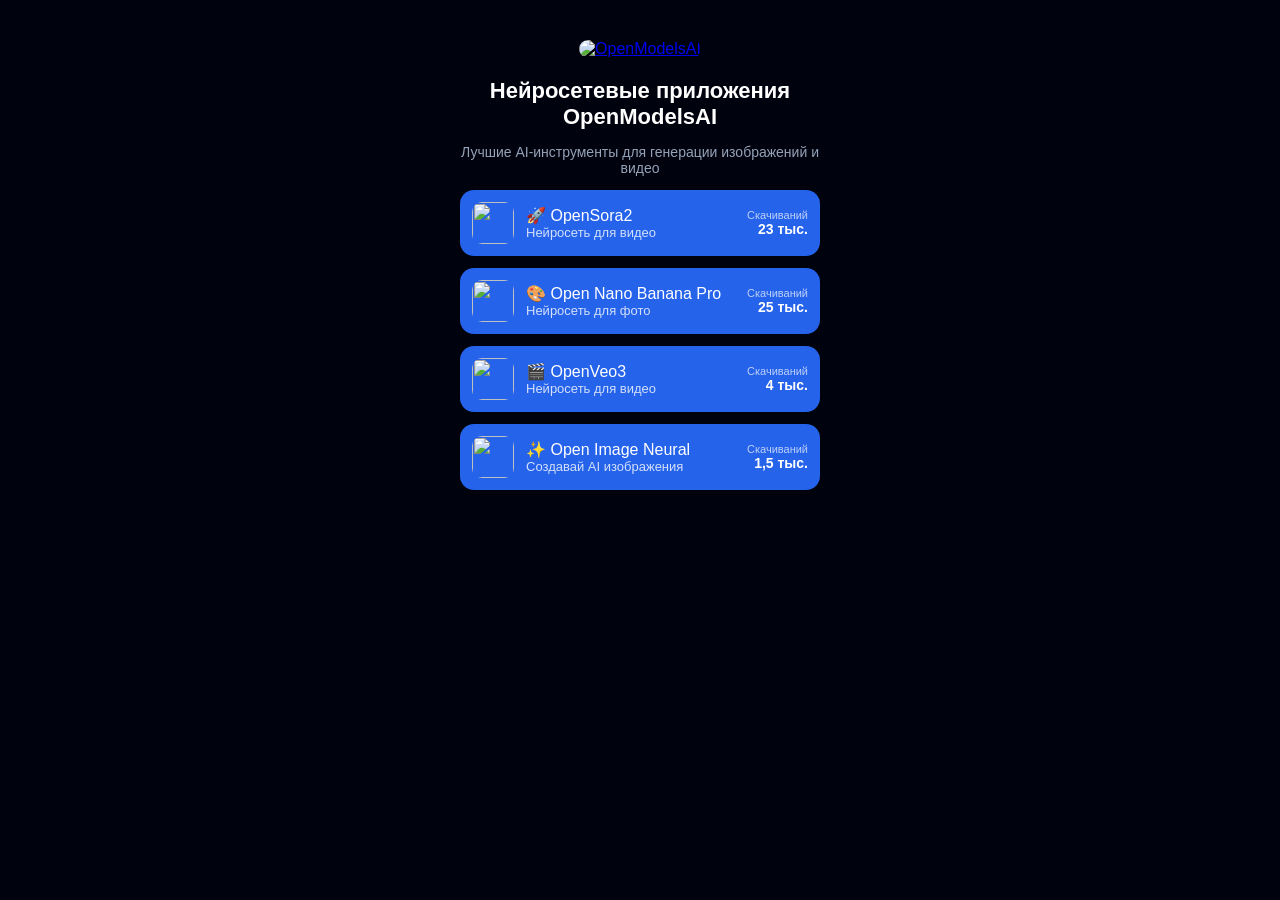
==== index_source.html @ 13fa75ef "upd" ====
<!DOCTYPE html>
<html lang="ru">
<head>
    <meta charset="UTF-8">
    <meta name="viewport" content="width=device-width, initial-scale=1.0">
    <title>OpenModelsAI Apps</title>
    <link rel="icon" href="favicon.png" type="image/png">
    <link type="text/css" rel="stylesheet" href="styles.css">
    <script type="module" src="firebase-init.js"></script>
</head>

<body>

<div class="container">

    <a href="https://openmodelsai.ru/" target="_blank">
        <img src="https://openmodelsai.ru/wp-content/uploads/2026/03/ChatGPT-Image-10-%D0%BC%D0%B0%D1%80.-2026-%D0%B3.-15_21_46.png"
             alt="OpenModelsAI"
             class="logo">
    </a>

    <h1>
        <a href="https://openmodelsai.ru/" target="_blank">
            Нейросетевые приложения OpenModelsAI
        </a>
    </h1>

    <p>Лучшие AI-инструменты для генерации изображений и видео</p>

    <!-- CARD 1 -->
    <a href="https://www.rustore.ru/catalog/app/com.fenech.sora2" class="button">
        <div class="left">
            <img src="https://static.rustore.ru/imgproxy/Rzo2_7dYet13puo0qwhrKXUlAG0J7hbAbef3X3QDTlc/preset:web_app_icon_160/plain/https://static.rustore.ru/2025/12/9/24/apk/2063675199/content/ICON/158e8c14-c5f2-4224-8975-184cdd34bc8f.png@webp"
                 class="app-icon">

            <div class="text">
                🚀 OpenSora2
                <span>Нейросеть для видео</span>
            </div>
        </div>

        <div class="downloads">
            <div class="label">Скачиваний</div>
            <div class="value">23 тыс.</div>
        </div>
    </a>

    <!-- CARD 2 -->
    <a href="https://www.rustore.ru/catalog/app/com.fenech.nanobanana" class="button">
        <div class="left">
            <img src="https://static.rustore.ru/imgproxy/U4UBA_z2OCTTtjcvSX7jk8U2yqlYEsYaWen__qdyPw8/preset:web_app_icon_160/plain/https://static.rustore.ru/2026/6/14/4a/apk/2063687660/content/ICON/30809f72-31ce-42a6-867a-138cb4922d83.png@webp"
                 class="app-icon">

            <div class="text">
                🎨 Open Nano Banana Pro
                <span>Нейросеть для фото</span>
            </div>
        </div>

        <div class="downloads">
            <div class="label">Скачиваний</div>
            <div class="value">25 тыс.</div>
        </div>
    </a>

    <!-- CARD 3 -->
    <a href="https://www.rustore.ru/catalog/app/com.fenech.veo3" class="button">
        <div class="left">
            <img src="https://static.rustore.ru/imgproxy/Apdmg9Mw7o8jFWFsS6GMtg9ypSd2S2Da3EDnAGvPrxg/preset:web_app_icon_160/plain/https://static.rustore.ru/2026/2/21/69/apk/2063696527/content/ICON/5c7079fc-0bc0-458e-bfdc-10ce4fd19f45.png@webp"
                 class="app-icon">

            <div class="text">
                🎬 OpenVeo3
                <span>Нейросеть для видео</span>
            </div>
        </div>

        <div class="downloads">
            <div class="label">Скачиваний</div>
            <div class="value">4 тыс.</div>
        </div>
    </a>

    <!-- CARD 4 -->
    <a href="https://www.rustore.ru/catalog/app/com.fenech.gpt.image" class="button">
        <div class="left">
            <img src="https://static.rustore.ru/imgproxy/Ghnt8RvFI_CC-7BqhAIU7aAntnzy2DWkUUpVSQkhwR8/preset:web_app_icon_160/plain/https://static.rustore.ru/2026/4/30/63/apk/2063709952/content/ICON/32dedd83-b534-422c-9b1c-cdec606ca03e.png@webp"
                 class="app-icon">

            <div class="text">
                ✨ Open Image Neural
                <span>Создавай AI изображения</span>
            </div>
        </div>

        <div class="downloads">
            <div class="label">Скачиваний</div>
            <div class="value">1,5 тыс.</div>
        </div>
    </a>

</div>

</body>
</html>
---- styles.css ----
* {
    box-sizing: border-box;
}

body {
    margin: 0;
    font-family: Arial, sans-serif;
    background: #00020e;
    color: white;
    text-align: center;
    overflow-x: hidden;
}

.container {
    max-width: 400px;
    margin: 0 auto;
    padding: 40px 20px;
}

.logo {
    width: 80px;
    height: 80px;
    border-radius: 20px;
    transition: transform 0.2s ease;
}

.logo:hover {
    transform: scale(1.25);
}

h1 {
    font-size: 22px;
    margin: 20px 0 10px;
}

h1 a {
    color: inherit;
    text-decoration: none;
}

p {
    color: #94a3b8;
    font-size: 14px;
}

.button {
    position: relative;
    overflow: hidden;

    display: flex;
    align-items: center;
    justify-content: space-between;

    padding: 12px;
    margin: 12px 0;

    background: #2563eb;
    color: white;
    text-decoration: none;
    border-radius: 14px;

    width: 100%;
    max-width: 100%;
}

.button:hover {
    transform: translateY(-2px) scale(1.13);
    box-shadow: 0 10px 25px rgba(0, 0, 0, 0.25);
}

.button::before {
    content: "";
    position: absolute;
    top: 0;
    left: -100%;
    width: 100%;
    height: 100%;

    background: rgba(255, 255, 255, 0.25);
    transform: skewX(0deg);
}

.button:active::before {
    animation: slideLight 0.4s ease;
}

@keyframes slideLight {
    from {
        left: -100%;
    }
    to {
        left: 100%;
    }
}

.left {
    display: flex;
    align-items: center;
    gap: 12px;

    flex: 1;
    min-width: 0;
    text-align: left;
}

.app-icon {
    width: 42px;
    height: 42px;
    border-radius: 10px;
    flex-shrink: 0;
}

.text {
    min-width: 0;
}

.text span {
    display: block;
    font-size: 13px;
    opacity: 0.8;
}

.downloads {
    text-align: right;
    flex-shrink: 0;
    min-width: 80px;
}

.downloads .label {
    font-size: 11px;
    opacity: 0.7;
}

.downloads .value {
    font-size: 14px;
    font-weight: 600;
}
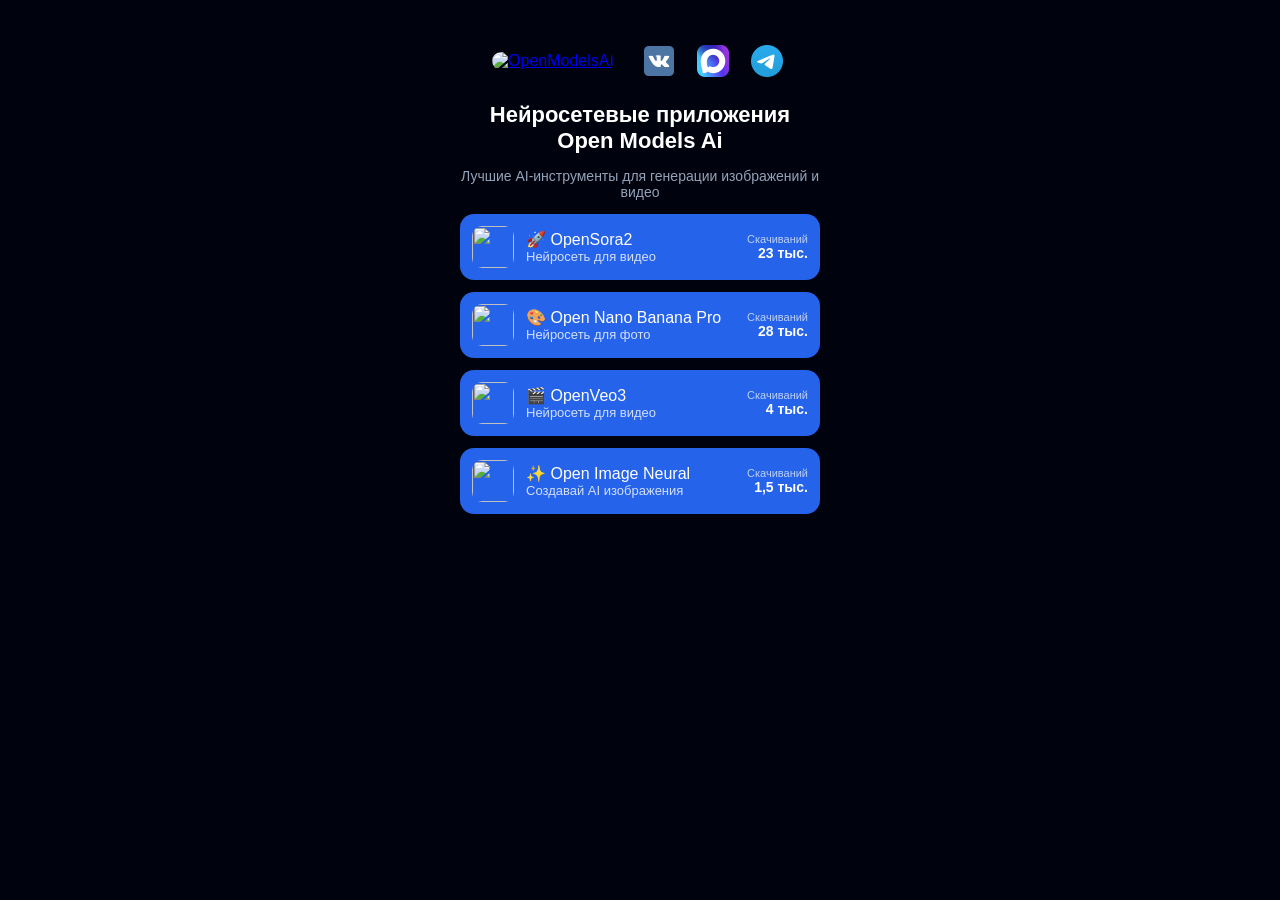
==== commit 8889004c: "upd" ====
--- a/index_source.html
+++ b/index_source.html
@@ -3,7 +3,7 @@
 <head>
     <meta charset="UTF-8">
     <meta name="viewport" content="width=device-width, initial-scale=1.0">
-    <title>OpenModelsAI Apps</title>
+    <title>Open Models Ai Apps</title>
     <link rel="icon" href="favicon.png" type="image/png">
     <link type="text/css" rel="stylesheet" href="styles.css">
     <script type="module" src="firebase-init.js"></script>
@@ -13,17 +13,19 @@
 
 <div class="container">
 
-    <a href="https://openmodelsai.ru/" target="_blank">
-        <img src="https://openmodelsai.ru/wp-content/uploads/2026/03/ChatGPT-Image-10-%D0%BC%D0%B0%D1%80.-2026-%D0%B3.-15_21_46.png"
-             alt="OpenModelsAI"
-             class="logo">
-    </a>
-
-    <h1>
-        <a href="https://openmodelsai.ru/" target="_blank">
-            Нейросетевые приложения OpenModelsAI
-        </a>
-    </h1>
+    <div class="header"><a href="https://openmodelsai.ru/" target="_blank"> <img
+            src="https://openmodelsai.ru/wp-content/uploads/2026/03/ChatGPT-Image-10-%D0%BC%D0%B0%D1%80.-2026-%D0%B3.-15_21_46.png"
+            alt="OpenModelsAI" class="logo"> </a>
+        <div class="social-links"> <!-- VK --> <a href="https://vk.ru/openmodelsai" target="_blank"
+                                                  rel="noopener noreferrer" aria-label="OpenModelsAI во ВКонтакте"> <img
+                src="vk.svg" alt="VK"> </a> <!-- MAX --> <a href="https://max.ru/channel_openm" target="_blank"
+                                                            rel="noopener noreferrer" aria-label="OpenModelsAI в MAX">
+            <img src="max.svg" alt="MAX"> </a> <!-- Telegram --> <a href="https://t.me/openmodelsai" target="_blank"
+                                                                    rel="noopener noreferrer"
+                                                                    aria-label="OpenModelsAI в Telegram"> <img
+                src="telegram.svg" alt="Telegram"> </a></div>
+    </div>
+    <h1><a href="https://openmodelsai.ru/" target="_blank"> Нейросетевые приложения Open Models Ai </a></h1>
 
     <p>Лучшие AI-инструменты для генерации изображений и видео</p>
 
@@ -59,7 +61,7 @@
 
         <div class="downloads">
             <div class="label">Скачиваний</div>
-            <div class="value">25 тыс.</div>
+            <div class="value">28 тыс.</div>
         </div>
     </a>
 
--- a/styles.css
+++ b/styles.css
@@ -134,4 +134,59 @@
 .downloads .value {
     font-size: 14px;
     font-weight: 600;
+}
+
+.header {
+    display: flex;
+    align-items: center;
+    justify-content: center;
+    gap: 24px;
+    margin-bottom: 20px;
+}
+
+.social-links {
+    display: flex;
+    align-items: center;
+    gap: 12px;
+}
+
+.social-links a {
+    width: 42px;
+    height: 42px;
+    display: flex;
+    align-items: center;
+    justify-content: center;
+    border-radius: 12px;
+    transition: transform 0.2s ease, opacity 0.2s ease;
+}
+
+.social-links a:hover {
+    transform: translateY(-2px);
+    opacity: 0.8;
+}
+
+.social-links img {
+    width: 32px;
+    height: 32px;
+    object-fit: contain;
+}
+
+@media (max-width: 600px) {
+    .header {
+        gap: 14px;
+    }
+
+    .social-links {
+        gap: 6px;
+    }
+
+    .social-links a {
+        width: 36px;
+        height: 36px;
+    }
+
+    .social-links img {
+        width: 28px;
+        height: 28px;
+    }
 }
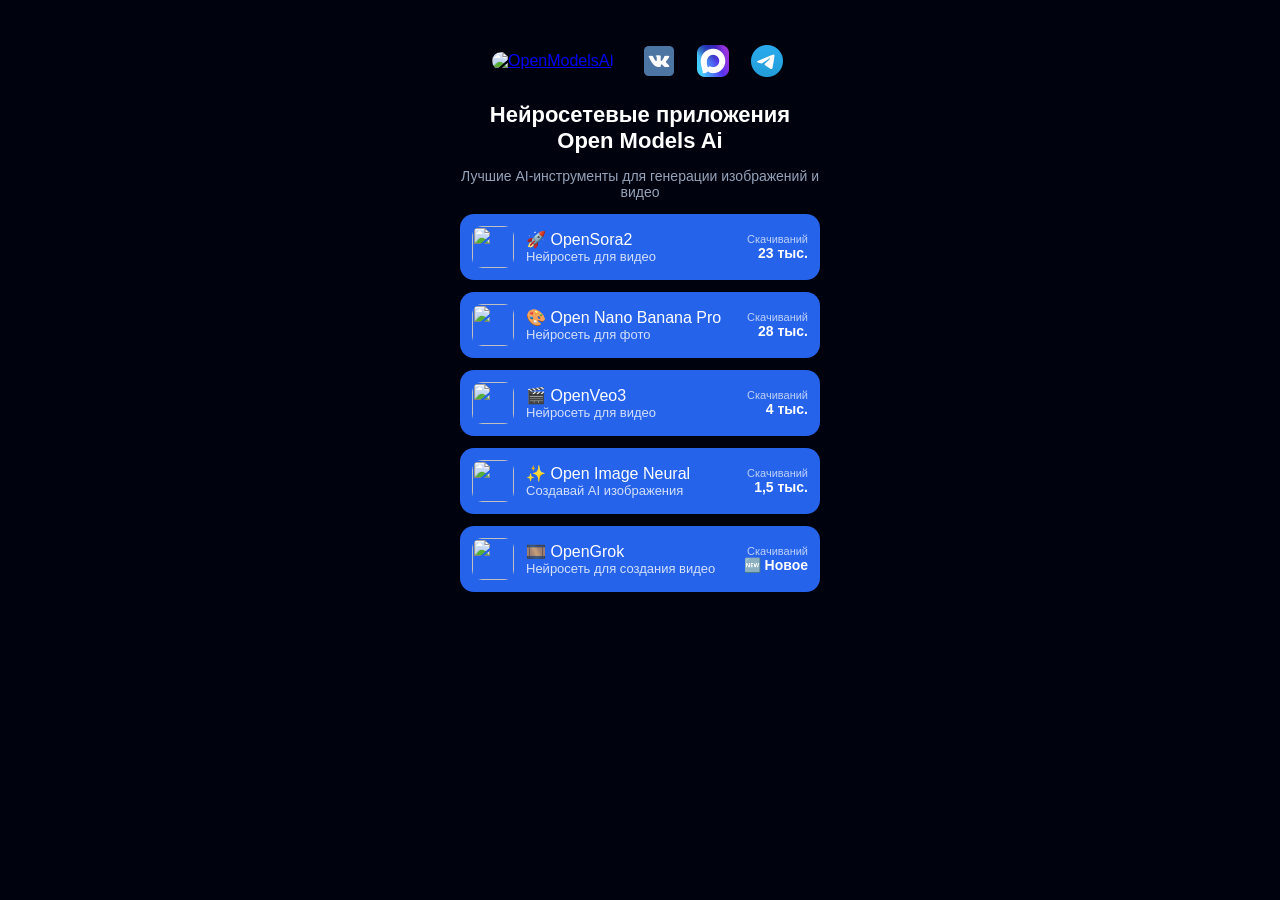
==== commit 755fdadc: "Added OpenGrok" ====
--- a/index_source.html
+++ b/index_source.html
@@ -101,6 +101,24 @@
         </div>
     </a>
 
+    <!-- CARD 5 -->
+    <a href="https://www.rustore.ru/catalog/app/com.fenech.grok" class="button">
+        <div class="left">
+            <img src="https://static.rustore.ru/imgproxy/SmJqPMrdykItPeJv9kwFPkjjBchJ-51Pr1bHFAw-vkE/preset:web_app_icon_160/plain/https://static.rustore.ru/2026/9/1/57/apk/2063751903/content/ICON/098a464a-bdae-4517-ac15-77c02e772cf5.png@webp"
+                 class="app-icon">
+
+            <div class="text">
+                🎞️ OpenGrok
+                <span>Нейросеть для создания видео</span>
+            </div>
+        </div>
+
+        <div class="downloads">
+            <div class="label">Скачиваний</div>
+            <div class="value">🆕 Новое</div>
+        </div>
+    </a>
+
 </div>
 
 </body>
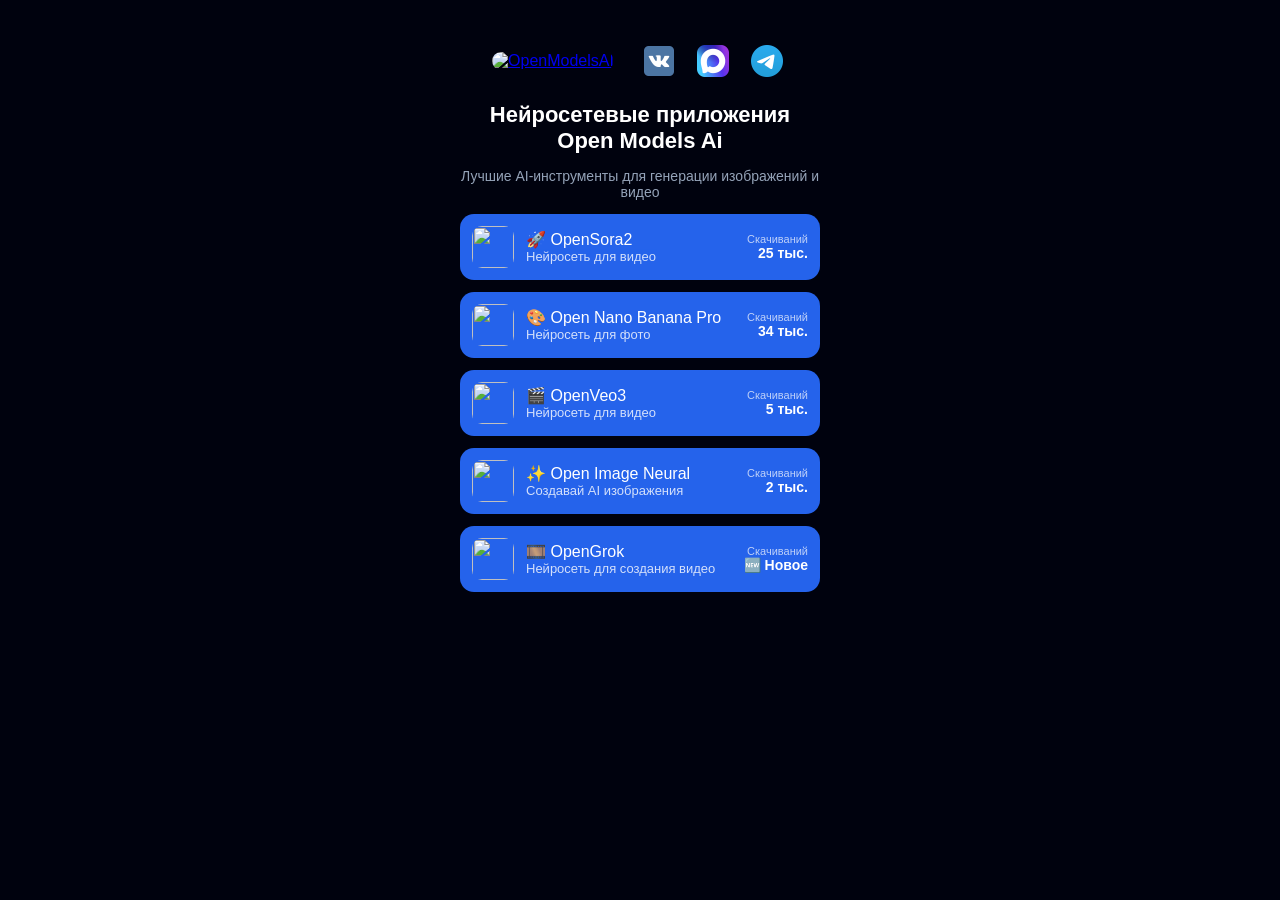
==== commit dee88a94: "upd" ====
--- a/index_source.html
+++ b/index_source.html
@@ -43,7 +43,7 @@
 
         <div class="downloads">
             <div class="label">Скачиваний</div>
-            <div class="value">23 тыс.</div>
+            <div class="value">25 тыс.</div>
         </div>
     </a>
 
@@ -61,7 +61,7 @@
 
         <div class="downloads">
             <div class="label">Скачиваний</div>
-            <div class="value">28 тыс.</div>
+            <div class="value">34 тыс.</div>
         </div>
     </a>
 
@@ -79,7 +79,7 @@
 
         <div class="downloads">
             <div class="label">Скачиваний</div>
-            <div class="value">4 тыс.</div>
+            <div class="value">5 тыс.</div>
         </div>
     </a>
 
@@ -97,7 +97,7 @@
 
         <div class="downloads">
             <div class="label">Скачиваний</div>
-            <div class="value">1,5 тыс.</div>
+            <div class="value">2 тыс.</div>
         </div>
     </a>
 
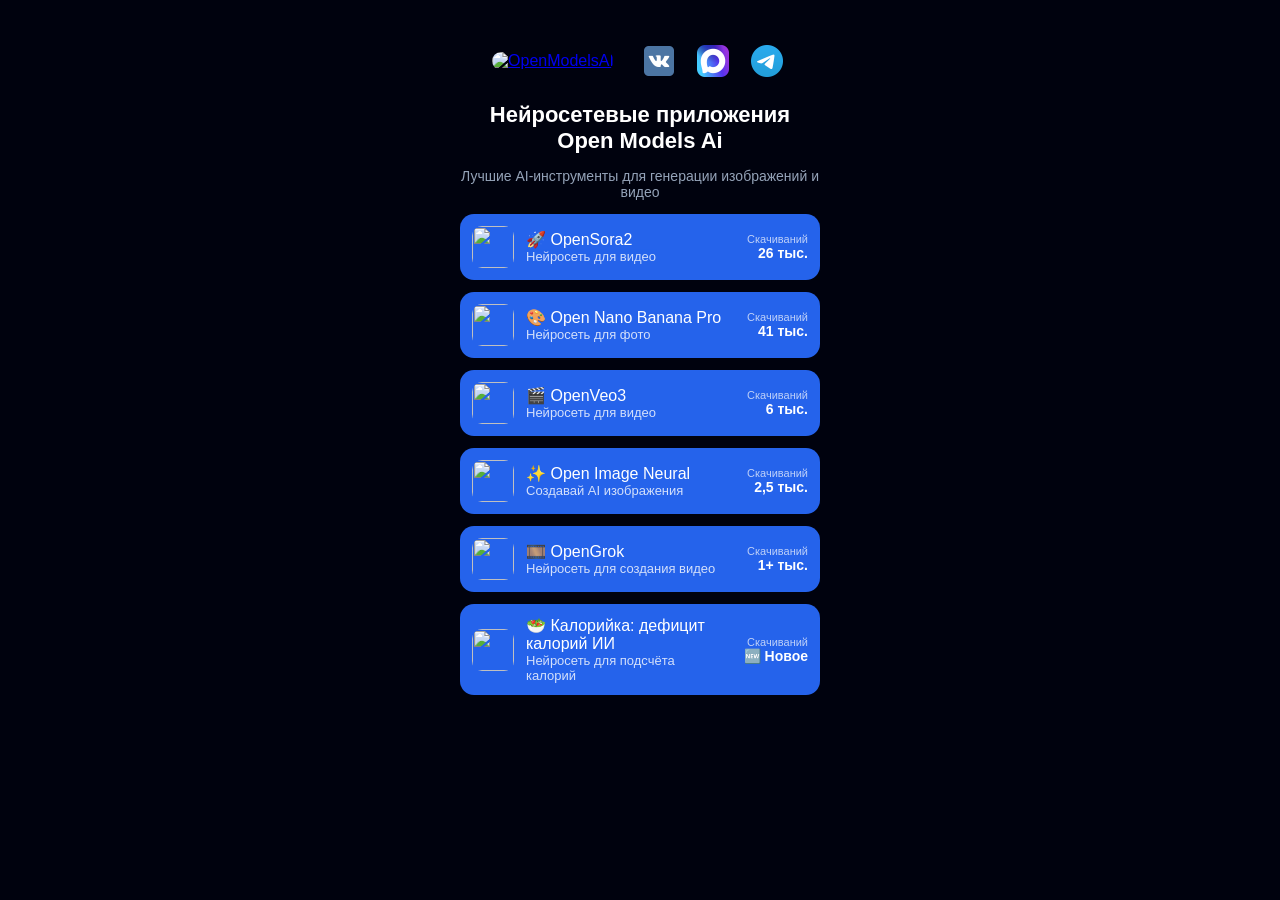
==== commit 328f613f: "upd" ====
--- a/index_source.html
+++ b/index_source.html
@@ -43,7 +43,7 @@
 
         <div class="downloads">
             <div class="label">Скачиваний</div>
-            <div class="value">25 тыс.</div>
+            <div class="value">26 тыс.</div>
         </div>
     </a>
 
@@ -61,7 +61,7 @@
 
         <div class="downloads">
             <div class="label">Скачиваний</div>
-            <div class="value">34 тыс.</div>
+            <div class="value">41 тыс.</div>
         </div>
     </a>
 
@@ -79,7 +79,7 @@
 
         <div class="downloads">
             <div class="label">Скачиваний</div>
-            <div class="value">5 тыс.</div>
+            <div class="value">6 тыс.</div>
         </div>
     </a>
 
@@ -97,7 +97,7 @@
 
         <div class="downloads">
             <div class="label">Скачиваний</div>
-            <div class="value">2 тыс.</div>
+            <div class="value">2,5 тыс.</div>
         </div>
     </a>
 
@@ -115,6 +115,24 @@
 
         <div class="downloads">
             <div class="label">Скачиваний</div>
+            <div class="value">1+ тыс.</div>
+        </div>
+    </a>
+
+    <!-- CARD 6 -->
+    <a href="https://www.rustore.ru/catalog/app/com.fenech.caloriesai" class="button">
+        <div class="left">
+            <img src="https://static.rustore.ru/imgproxy/FzYkDQghCjvLEZrrA-WgbN0Y3EiMnn4v8_mr9-pmaW4/preset:web_app_icon_160/plain/https://static.rustore.ru/2026/10/16/ae/apk/2063770912/content/ICON/7668b83d-1755-4c04-af52-43b965644516.png@webp"
+                 class="app-icon">
+
+            <div class="text">
+                🥗 Калорийка: дефицит калорий ИИ
+                <span>Нейросеть для подсчёта калорий</span>
+            </div>
+        </div>
+
+        <div class="downloads">
+            <div class="label">Скачиваний</div>
             <div class="value">🆕 Новое</div>
         </div>
     </a>
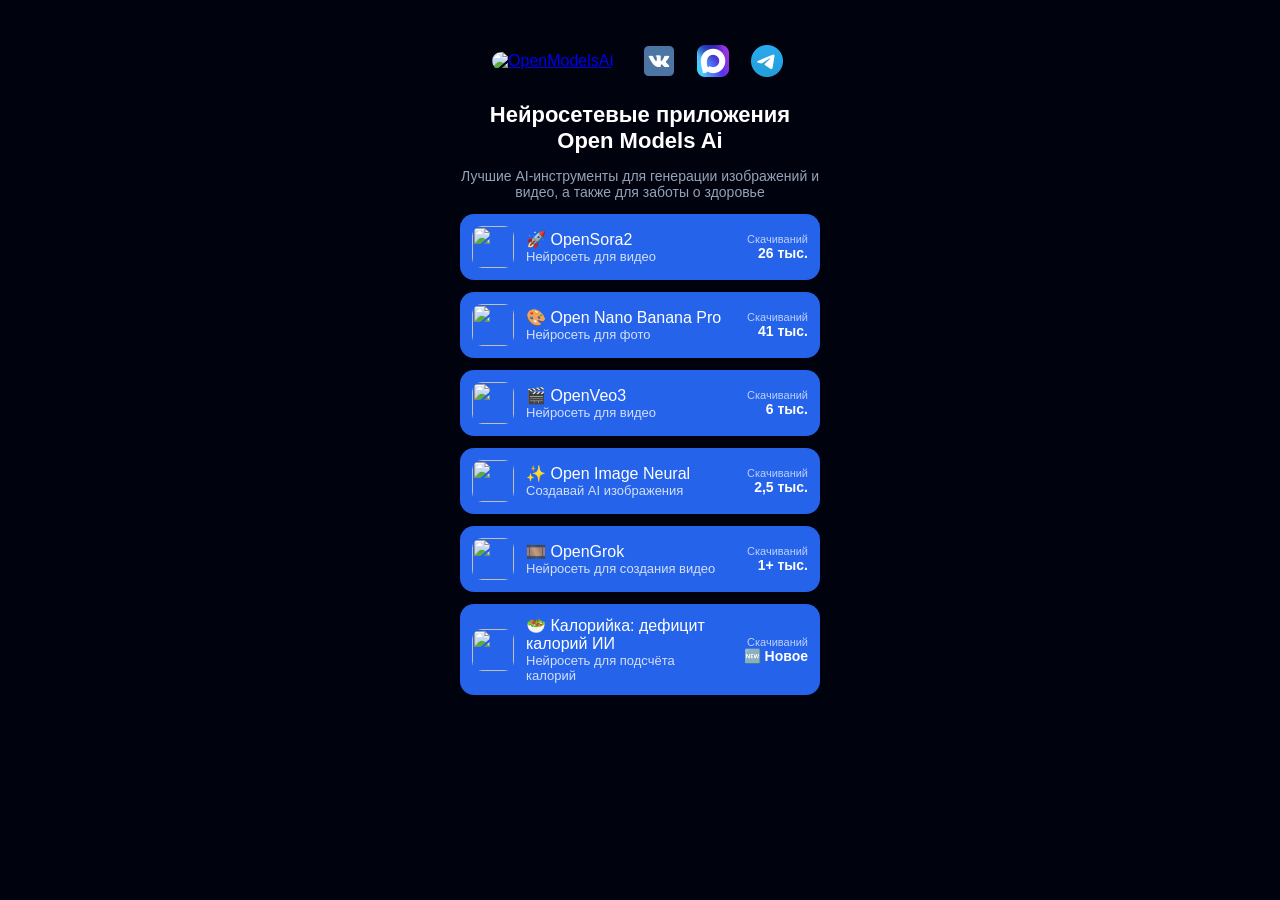
==== commit e6a59850: "upd" ====
--- a/index_source.html
+++ b/index_source.html
@@ -27,7 +27,7 @@
     </div>
     <h1><a href="https://openmodelsai.ru/" target="_blank"> Нейросетевые приложения Open Models Ai </a></h1>
 
-    <p>Лучшие AI-инструменты для генерации изображений и видео</p>
+    <p>Лучшие AI-инструменты для генерации изображений и видео, а также для заботы о здоровье</p>
 
     <!-- CARD 1 -->
     <a href="https://www.rustore.ru/catalog/app/com.fenech.sora2" class="button">
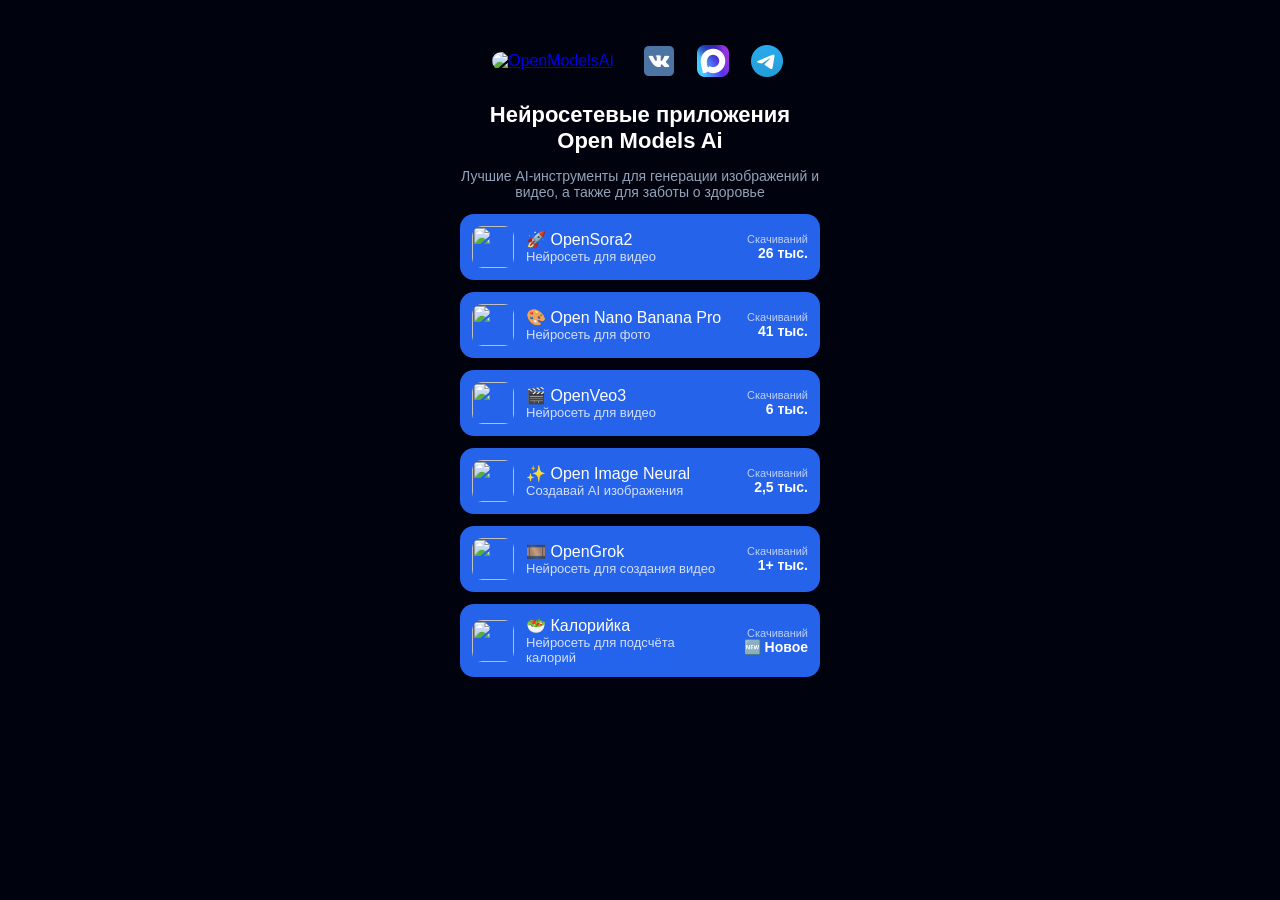
==== commit e7d757ee: "upd" ====
--- a/index_source.html
+++ b/index_source.html
@@ -126,7 +126,7 @@
                  class="app-icon">
 
             <div class="text">
-                🥗 Калорийка: дефицит калорий ИИ
+                🥗 Калорийка
                 <span>Нейросеть для подсчёта калорий</span>
             </div>
         </div>
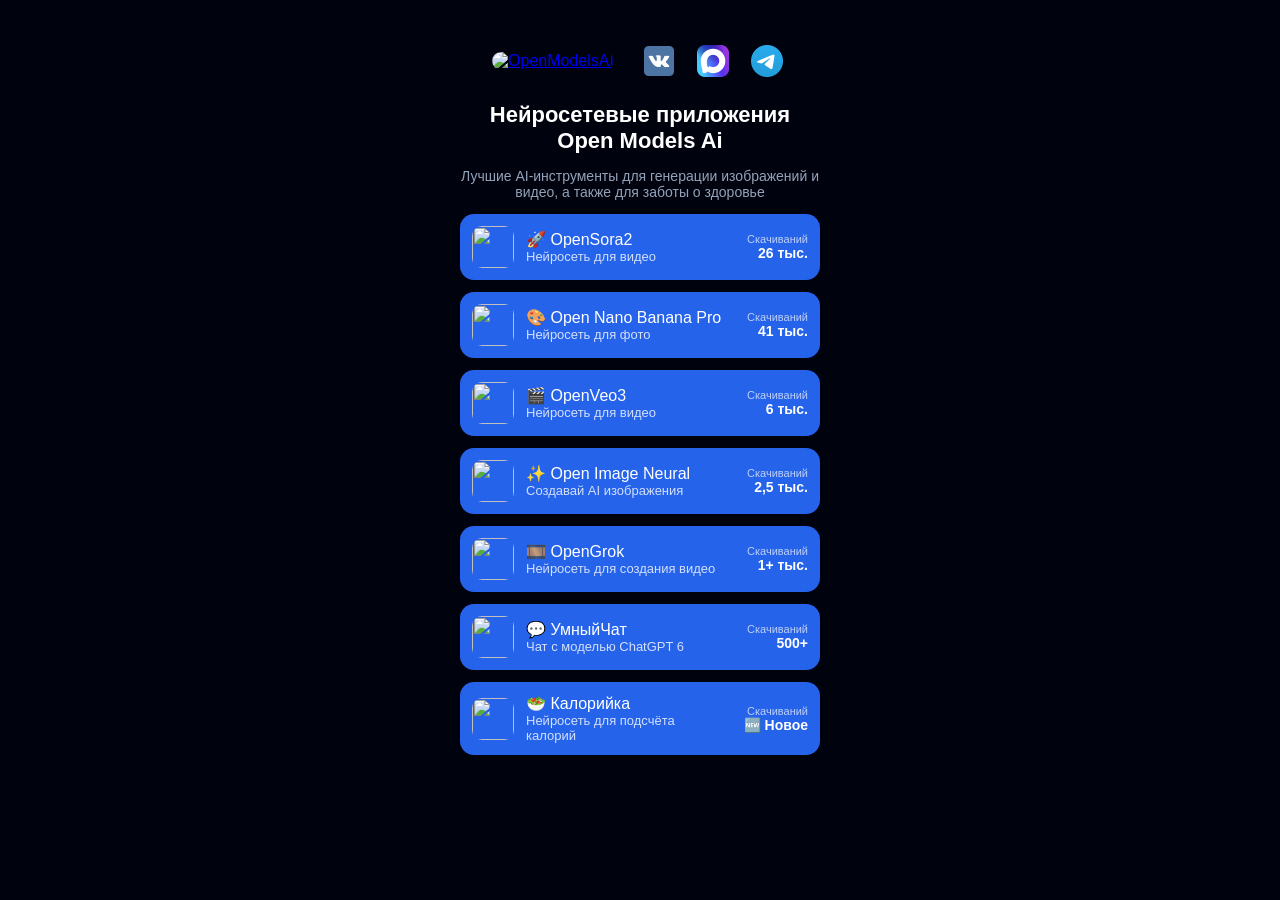
==== commit ad17877f: "upd" ====
--- a/index_source.html
+++ b/index_source.html
@@ -120,6 +120,24 @@
     </a>
 
     <!-- CARD 6 -->
+    <a href="https://www.rustore.ru/catalog/app/com.fenech.chat" class="button">
+        <div class="left">
+            <img src="https://static.rustore.ru/imgproxy/AAeCJK5IsqxvnnZvljds2_sg_uUiHDAa2EFIN-aaPUk/preset:web_app_icon_160/plain/https://static.rustore.ru/2026/8/7/31/apk/2063740458/content/ICON/da80b35b-b162-45b4-839b-caddde563553.png@webp"
+                 class="app-icon">
+
+            <div class="text">
+                💬 УмныйЧат
+                <span>Чат с моделью ChatGPT 6</span>
+            </div>
+        </div>
+
+        <div class="downloads">
+            <div class="label">Скачиваний</div>
+            <div class="value">500+</div>
+        </div>
+    </a>
+
+    <!-- CARD 7 -->
     <a href="https://www.rustore.ru/catalog/app/com.fenech.caloriesai" class="button">
         <div class="left">
             <img src="https://static.rustore.ru/imgproxy/FzYkDQghCjvLEZrrA-WgbN0Y3EiMnn4v8_mr9-pmaW4/preset:web_app_icon_160/plain/https://static.rustore.ru/2026/10/16/ae/apk/2063770912/content/ICON/7668b83d-1755-4c04-af52-43b965644516.png@webp"
